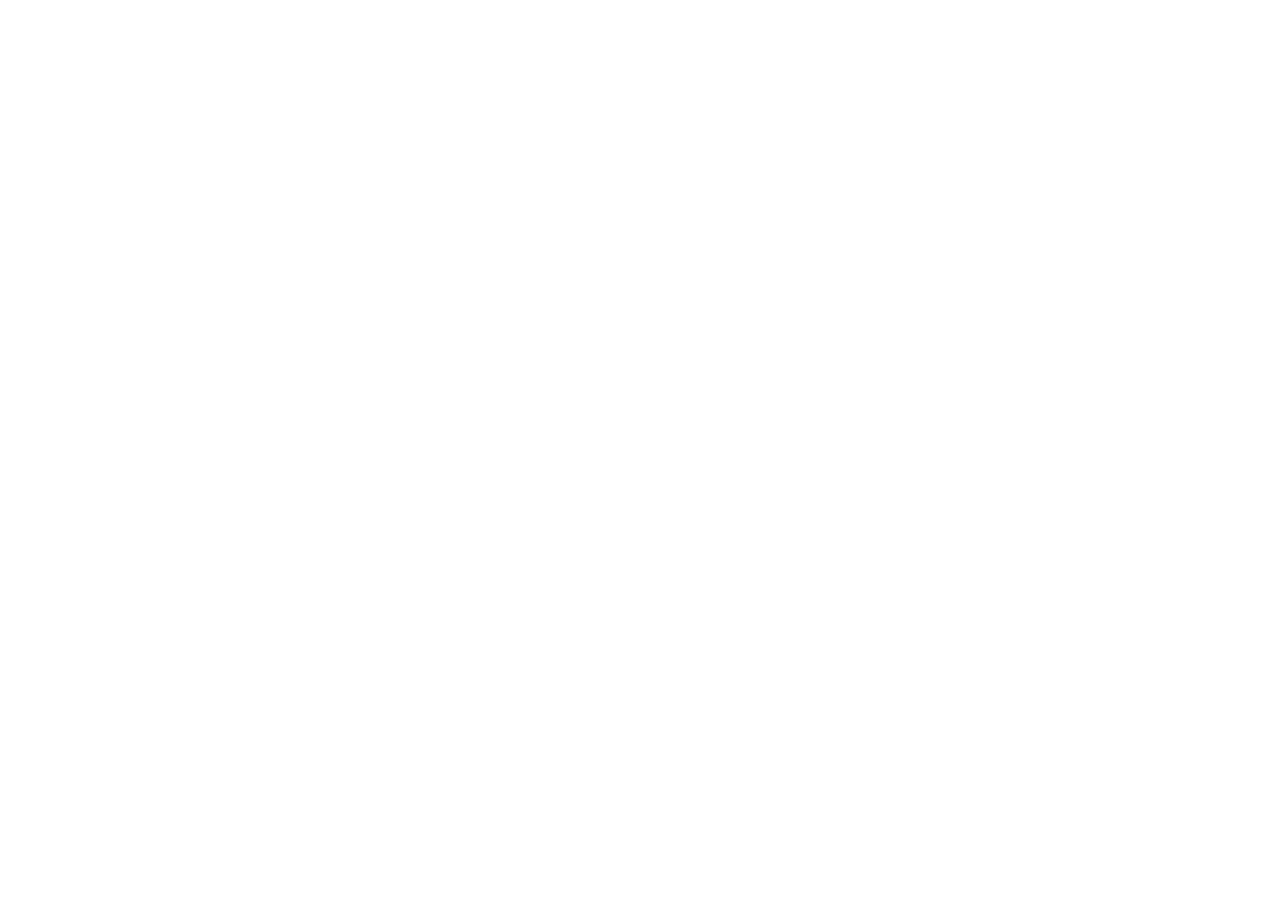
==== index.html @ 7382a069 "criei a página principal" ====
<!DOCTYPE html>
<html lang="pt-br">
<head>
    <meta charset="UTF-8">
    <meta http-equiv="X-UA-Compatible" content="IE=edge">
    <meta name="viewport" content="width=device-width, initial-scale=1.0">
    <link rel="shortcut icon" href="favicon.ico" type="image/x-icon">
    <title>Projeto Redes Sociais</title>
</head>
<body>
    
</body>
</html>
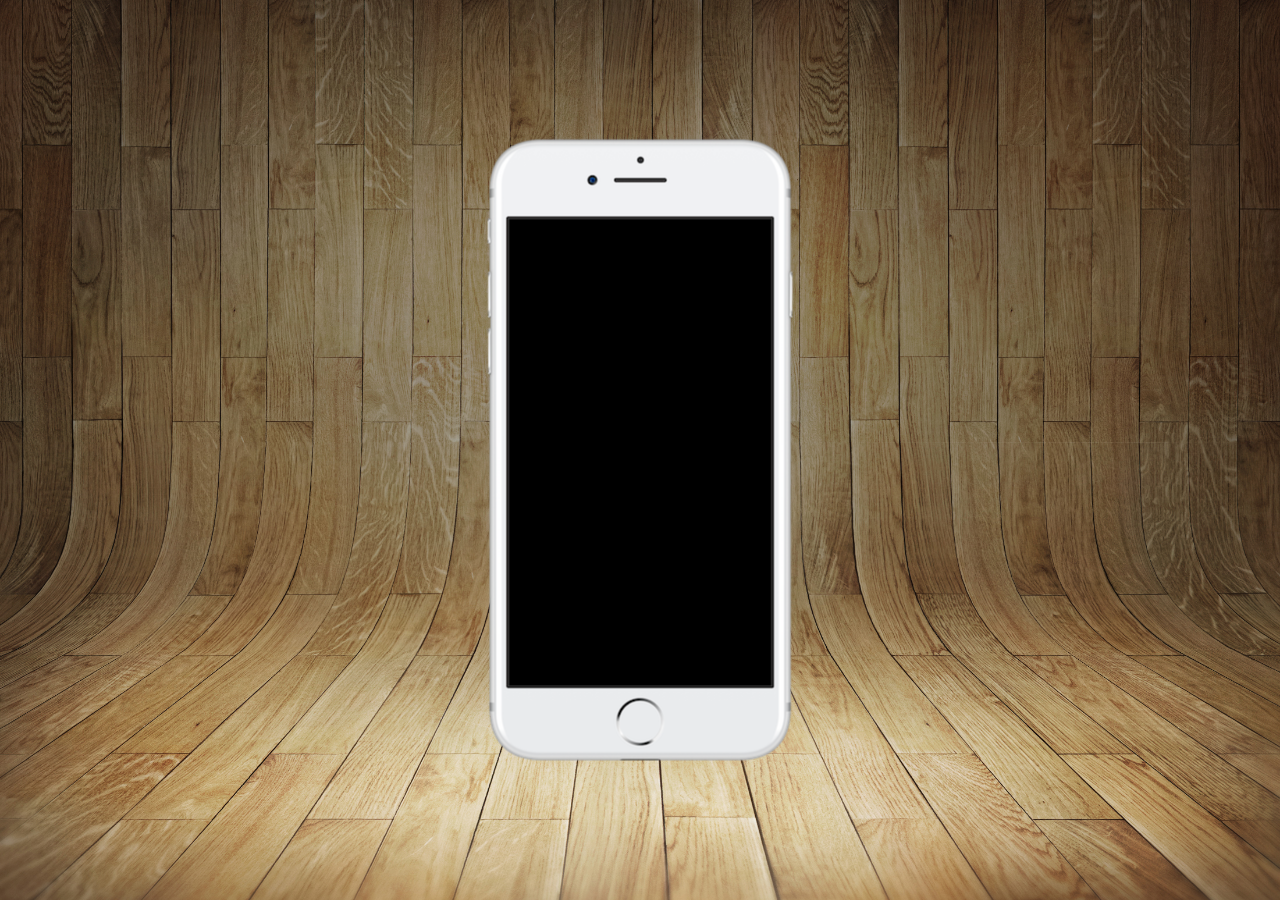
==== commit 459748c3: "atualizei index e style" ====
--- a/index.html
+++ b/index.html
@@ -5,9 +5,19 @@
     <meta http-equiv="X-UA-Compatible" content="IE=edge">
     <meta name="viewport" content="width=device-width, initial-scale=1.0">
     <link rel="shortcut icon" href="favicon.ico" type="image/x-icon">
+    <link rel="stylesheet" href="estilos/style.css">
     <title>Projeto Redes Sociais</title>
 </head>
 <body>
-    
+    <main>
+
+        <section id="telefone">
+
+        </section>
+
+        <section id="redes-sociais">
+
+        </section>
+    </main>
 </body>
 </html>--- a/estilos/style.css
+++ b/estilos/style.css
@@ -0,0 +1,34 @@
+@charset "UTF-8";
+
+* {
+    margin: 0px;
+    padding: 0px;
+    font-family: Arial, Helvetica, sans-serif;
+}
+
+html, body {
+    height: 100vh;
+    width: 100vw;
+    background-color: black;
+}
+
+body {
+    background: url('../imagens/fundo-madeira.jpg') no-repeat top center;    
+    background-size: cover;
+    background-attachment: fixed;
+}
+
+main {
+    height: 100vh;
+    position: relative;
+}
+
+section#telefone {
+    position: absolute;
+    top: 50%;
+    left: 50%;
+    transform: translate(-50%, -50%);     
+    height: 627px;
+    width: 311px;
+    background: url('../imagens/frame-iphone.png') no-repeat;
+}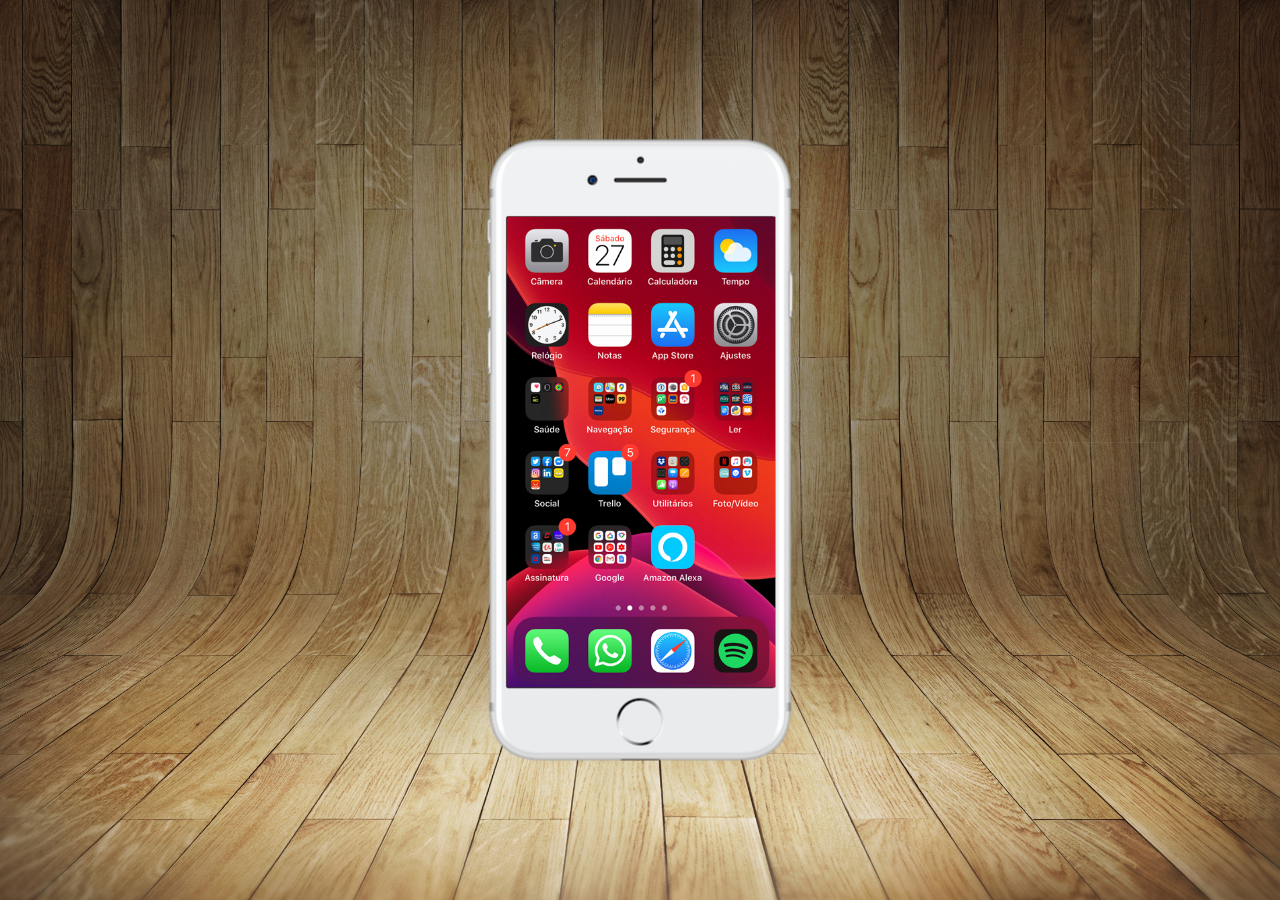
==== commit 176c9322: "criei a tela home" ====
--- a/index.html
+++ b/index.html
@@ -12,7 +12,7 @@
     <main>
 
         <section id="telefone">
-
+            <iframe src="home.html" name="tela" id="tela" frameborder="0"></iframe>
         </section>
 
         <section id="redes-sociais">
--- a/estilos/style.css
+++ b/estilos/style.css
@@ -16,6 +16,7 @@
     background: url('../imagens/fundo-madeira.jpg') no-repeat top center;    
     background-size: cover;
     background-attachment: fixed;
+    
 }
 
 main {
@@ -31,4 +32,12 @@
     height: 627px;
     width: 311px;
     background: url('../imagens/frame-iphone.png') no-repeat;
+}
+
+iframe#tela {
+    position: relative;
+    top: 80px;
+    left: 22px;
+    width: 269px;
+    height: 471px;
 }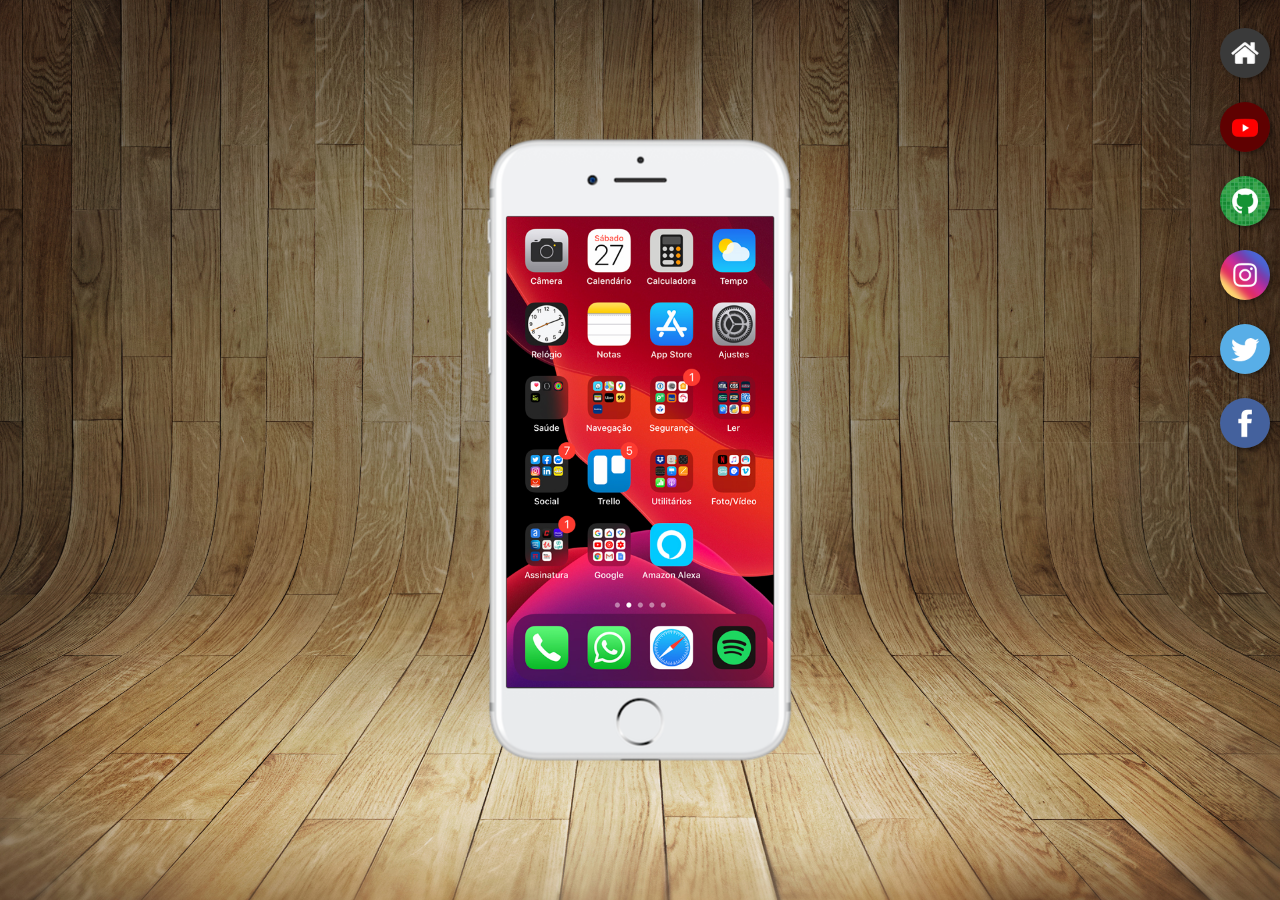
==== commit 33f93a2b: "criei arquivos das redes sociais" ====
--- a/index.html
+++ b/index.html
@@ -12,11 +12,20 @@
     <main>
 
         <section id="telefone">
-            <iframe src="home.html" name="tela" id="tela" frameborder="0"></iframe>
-        </section>
+            <iframe src="home.html" name="tela" id="tela" frameborder="0">
+                Seu navegador não é compatível com isso.
+            </iframe>
+            
+        </section> <br>
 
         <section id="redes-sociais">
-
+            <a href="home.html" target="tela"> <img src="imagens/logo-home.jpg" alt="Home"></a> <br>
+            <a href="youtube.html" target="tela"> <img src="imagens/logo-youtube.jpg" alt="YouTube"></a> <br>
+            <a href="github.html" target="tela"> <img src="imagens/logo-github.jpg" alt="GitHub"></a> <br>
+            <a href="instagram.html" target="tela"> <img src="imagens/logo-instagram.jpg" alt="Instagram"></a> <br>
+            <a href="twitter.html" target="tela"> <img src="imagens/logo-twitter.jpg" alt="Twitter"></a> <br>
+            <a href="facebook.html" target="tela"> <img src="imagens/logo-facebook.jpg" alt="Facebook"></a>
+            
         </section>
     </main>
 </body>
--- a/estilos/style.css
+++ b/estilos/style.css
@@ -38,6 +38,26 @@
     position: relative;
     top: 80px;
     left: 22px;
-    width: 269px;
+    width: 267px;
     height: 471px;
+}
+
+section#redes-sociais {
+    text-align: right;
+}
+
+section#redes-sociais img {
+    width: 50px;
+    margin: 10px;
+    border-radius: 50%;
+    box-shadow: 2px 2px 5px rgba(0, 0, 0, 0.432);
+    box-sizing: border-box;
+}
+
+section#redes-sociais img:hover {
+    border: 2px solid rgba(255, 255, 255, 0.603);
+    transform: translate(-3px, -10px);
+    box-shadow: 5px 5px 10px rgba(0, 0, 0, 0.603);
+    transition: transform .3s, border 1s;
+
 }